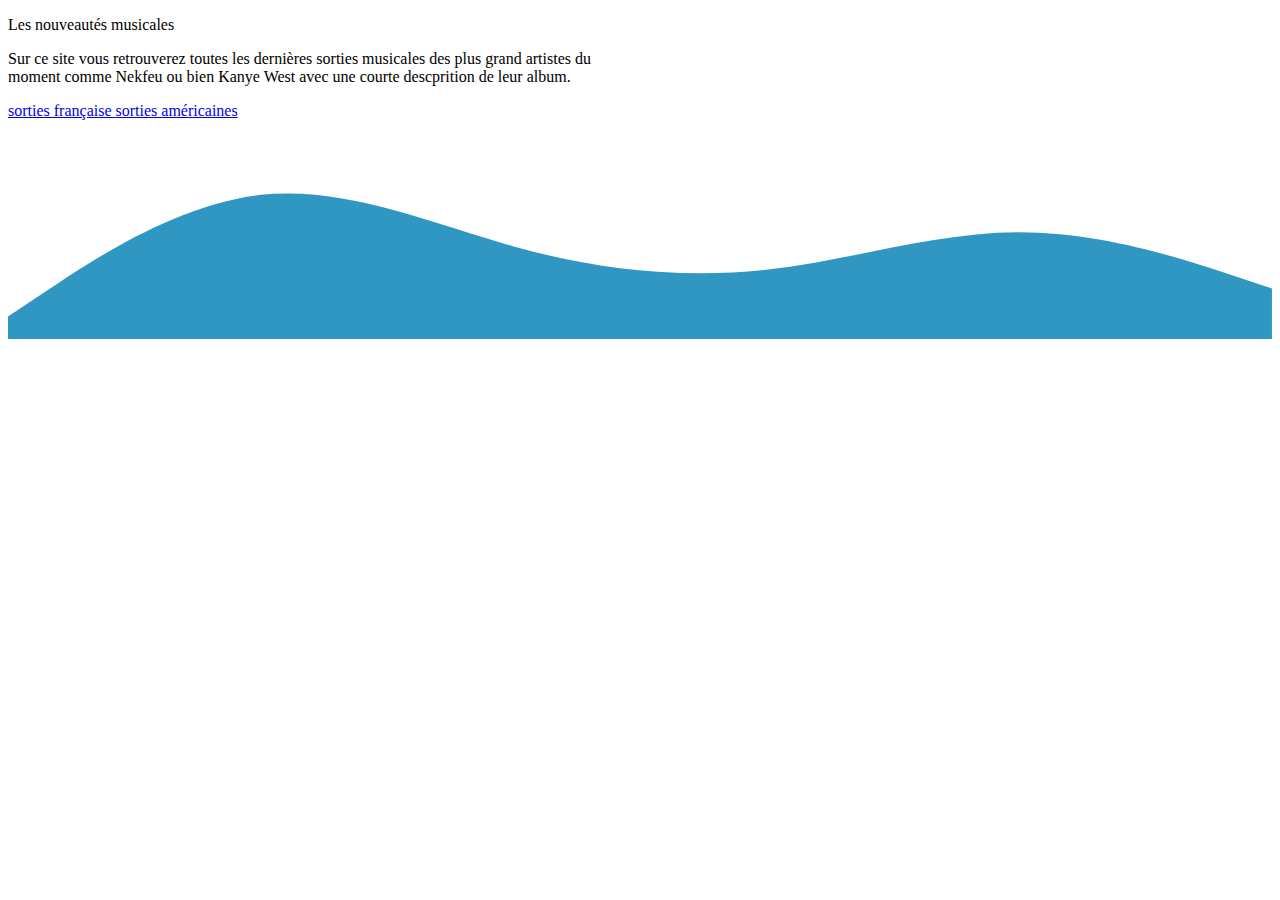
==== index.html @ 648ad0f3 "Add files via upload" ====
<!DOCTYPE html>
<html lang="fr">
<head>
    <meta charset="UTF-8">
    <link rel="stylesheet" href="/style/main.css">
    <title>Sorties Musicales</title>
</head>
<body>
    <div id="content">
        <p id="header">
            Les nouveautés musicales
        </p>
        <p id="content">
            Sur ce site vous retrouverez toutes les dernières sorties musicales des plus grand artistes
            du <br> moment comme Nekfeu ou bien Kanye West avec une courte descprition de leur album. 
        </p>
        <a class="links" href="/pages/francais.html">
            sorties française
        </a>
        <a class="links" href="/pages/americains.html">
            sorties américaines
        </a>
    </div>
    <svg xmlns="http://www.w3.org/2000/svg" viewBox="0 0 1440 250"><path fill="#2F97C1" fill-opacity="1" d="M0,224L48,192C96,160,192,96,288,85.3C384,75,480,117,576,144C672,171,768,181,864,170.7C960,160,1056,128,1152,128C1248,128,1344,160,1392,176L1440,192L1440,320L1392,320C1344,320,1248,320,1152,320C1056,320,960,320,864,320C768,320,672,320,576,320C480,320,384,320,288,320C192,320,96,320,48,320L0,320Z"></path></svg>
</body>
</html>
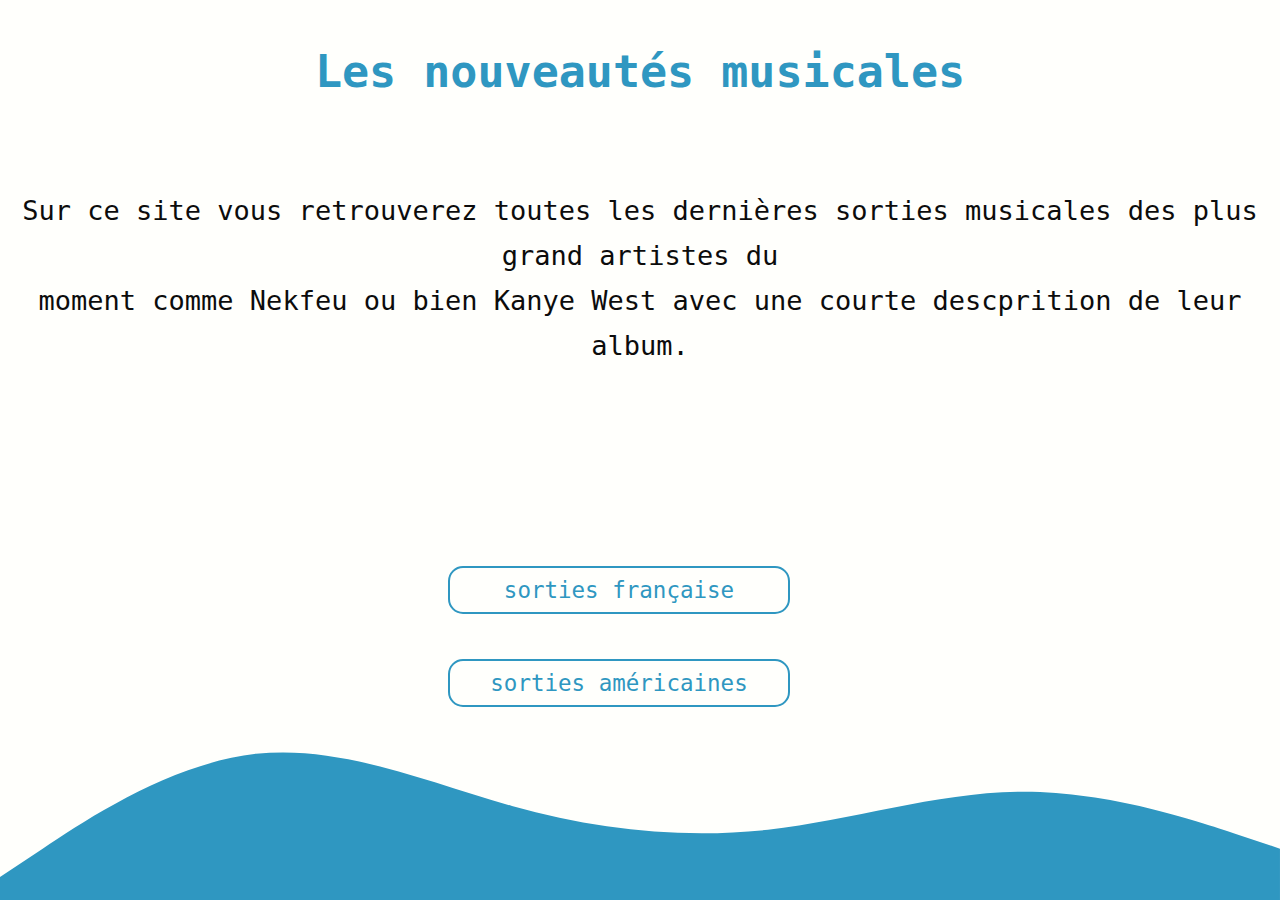
==== commit be56c384: "Update index.html" ====
--- a/index.html
+++ b/index.html
@@ -2,7 +2,7 @@
 <html lang="fr">
 <head>
     <meta charset="UTF-8">
-    <link rel="stylesheet" href="/style/main.css">
+    <link rel="stylesheet" href="main.css">
     <title>Sorties Musicales</title>
 </head>
 <body>
@@ -14,13 +14,13 @@
             Sur ce site vous retrouverez toutes les dernières sorties musicales des plus grand artistes
             du <br> moment comme Nekfeu ou bien Kanye West avec une courte descprition de leur album. 
         </p>
-        <a class="links" href="/pages/francais.html">
+        <a class="links" href="francais.html">
             sorties française
         </a>
-        <a class="links" href="/pages/americains.html">
+        <a class="links" href="americains.html">
             sorties américaines
         </a>
     </div>
     <svg xmlns="http://www.w3.org/2000/svg" viewBox="0 0 1440 250"><path fill="#2F97C1" fill-opacity="1" d="M0,224L48,192C96,160,192,96,288,85.3C384,75,480,117,576,144C672,171,768,181,864,170.7C960,160,1056,128,1152,128C1248,128,1344,160,1392,176L1440,192L1440,320L1392,320C1344,320,1248,320,1152,320C1056,320,960,320,864,320C768,320,672,320,576,320C480,320,384,320,288,320C192,320,96,320,48,320L0,320Z"></path></svg>
 </body>
-</html>+</html>
--- a/main.css
+++ b/main.css
@@ -0,0 +1,150 @@
+html{
+    background: #FFFFFC;
+    color: #0C0C0C;
+
+    font-size: 2.5vh;
+
+    font-family: monospace;
+    text-align: center;
+}
+body{
+    margin: 0;
+    padding: 0;
+}
+div#menu{
+    position: absolute;    
+    top: 0;
+    left: 0;
+}
+div#menu a{
+    text-decoration: none;
+
+    margin: 1.5vh;
+    margin-right: 4vh;
+    transition: 0.3s;
+    -webkit-transition: 0.3s;
+    -moz-transition: 0.3s;
+    -ms-transition: 0.3s;
+    -o-transition: 0.3s;
+
+    color: #0C0C0C;
+}
+div#menu a:hover{
+    color: #2F97C1;
+    text-decoration: underline #2F97C1;
+}
+p#header{
+    color: #2F97C1;
+
+    font-weight: 900;
+    font-size: 5vh;
+}
+p#content{
+    line-height: 5vh;
+    font-size: 3vh;
+    margin-top: 10vh;
+    margin-bottom: 22vh;
+}
+a.links{
+    display: flex;
+    flex-direction: row;
+    justify-content: center;
+    flex-wrap: wrap;
+
+    text-align: center;
+    outline: none;
+    text-decoration: none;
+
+    z-index: 9999;
+    width: 25%;
+    margin-left: 35%;
+    margin-bottom: 5vh;
+    padding: 1vh;
+    border-radius: 15px;
+    -webkit-border-radius: 15px;
+    -moz-border-radius: 15px;
+    -ms-border-radius: 15px;
+    -o-border-radius: 15px;
+    transition: 0.3s;
+    -webkit-transition: 0.3s;
+    -moz-transition: 0.3s;
+    -ms-transition: 0.3s;
+    -o-transition: 0.3s;
+
+    background: #FFFFFC;
+    color: #2F97C1;
+    border: solid #2F97C1 2px;
+}
+a.links:hover{
+    background: #2F97C1;
+    color: #FFFFFC;
+}
+svg{
+    pointer-events: none;
+    position: absolute;
+
+    z-index: -1;
+    bottom: 0;
+    left: 0;
+}
+div#albumL{
+    display: flex;
+    flex-direction: row;
+    justify-content: space-around;
+
+    margin-bottom: 10vh;
+    margin-right: 10vh;
+}
+div#albumR{
+    display: flex;
+    flex-direction: row-reverse;
+    justify-content: space-around;
+
+    margin-left: 10vh;
+}
+div.left{
+    width: 100%;
+}
+@media screen and (max-width: 650px){
+    div#menu{
+        position: fixed;
+        display: flex;
+        flex-direction: row;
+        justify-content: space-between;
+
+        width: 100%;
+        background: #2F97C1;
+    }
+    div#menu a:hover{
+        color: #FFFFFC;
+        text-decoration: underline #FFFFFC;
+    }
+    p#header{
+        margin-top: 10vh;
+    }
+    svg{
+        display: none;
+    }
+    a.links{
+        width: auto;
+        margin: 5vh;
+    }
+    p#content{
+        margin-top: 5vh;
+        margin-bottom: 5vh;
+    }
+    div#albumL{
+        flex-direction: column;
+
+        margin: 3vh;
+        
+        border-bottom: solid #0C0C0C 1px;
+    }
+    div#albumR{
+        flex-direction: column;
+
+        margin: 3vh;
+        
+        border-bottom: solid #0C0C0C 1px;
+    }
+}